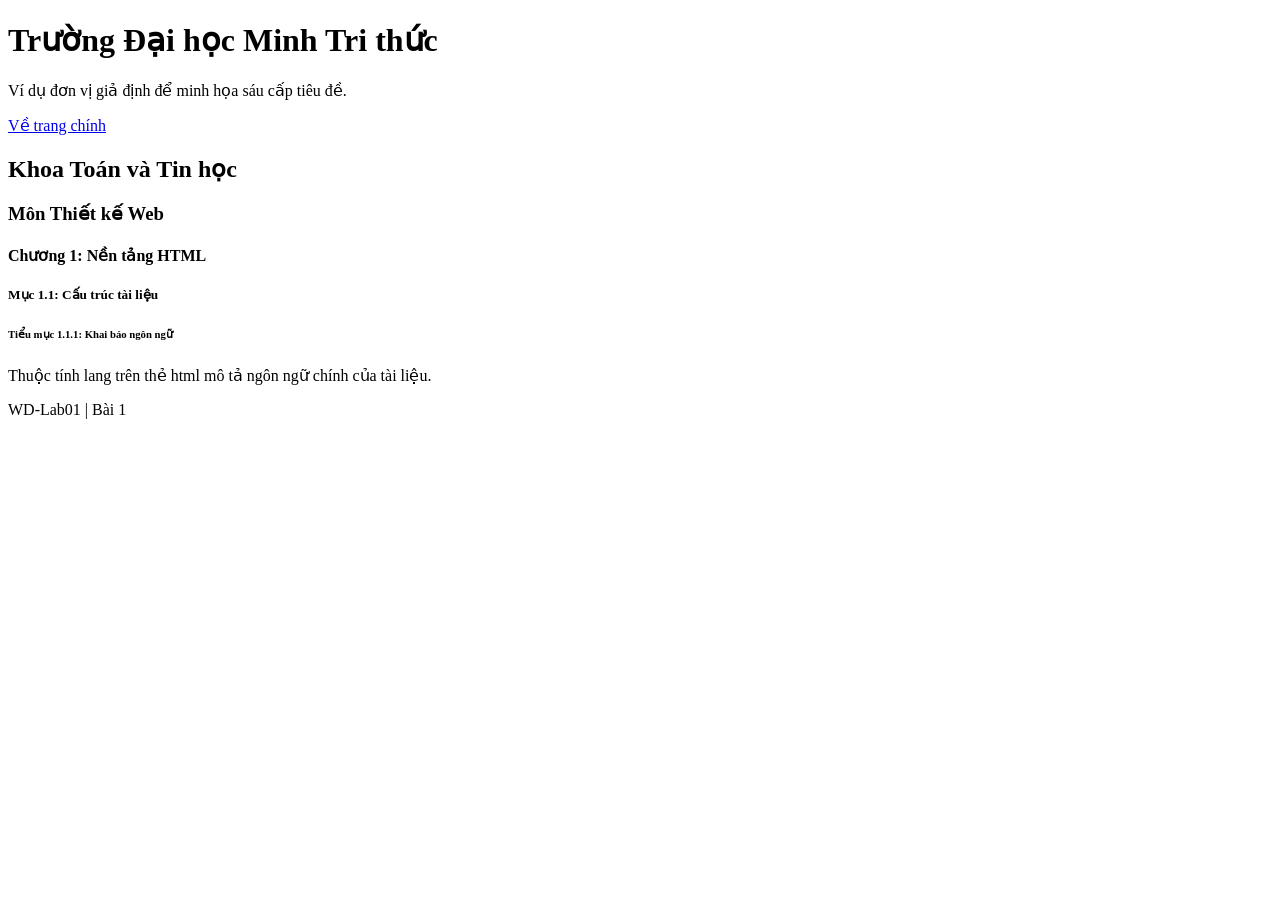
==== bai-1-headings.html @ 6b54dfce "feat: complete WD Lab01 assignment" ====
<!DOCTYPE html>
<html lang="vi">
  <head>
    <meta charset="UTF-8">
    <meta name="viewport" content="width=device-width, initial-scale=1.0">
    <title>Bài 1 | Heading hierarchy</title>
  </head>
  <body>
    <header>
      <h1>Trường Đại học Minh Tri thức</h1>
      <p>Ví dụ đơn vị giả định để minh họa sáu cấp tiêu đề.</p>
      <nav><a href="index.html">Về trang chính</a></nav>
    </header>
    <main>
      <h2>Khoa Toán và Tin học</h2>
      <h3>Môn Thiết kế Web</h3>
      <h4>Chương 1: Nền tảng HTML</h4>
      <h5>Mục 1.1: Cấu trúc tài liệu</h5>
      <h6>Tiểu mục 1.1.1: Khai báo ngôn ngữ</h6>
      <p>Thuộc tính lang trên thẻ html mô tả ngôn ngữ chính của tài liệu.</p>
    </main>
    <footer><p>WD-Lab01 | Bài 1</p></footer>
  </body>
</html>
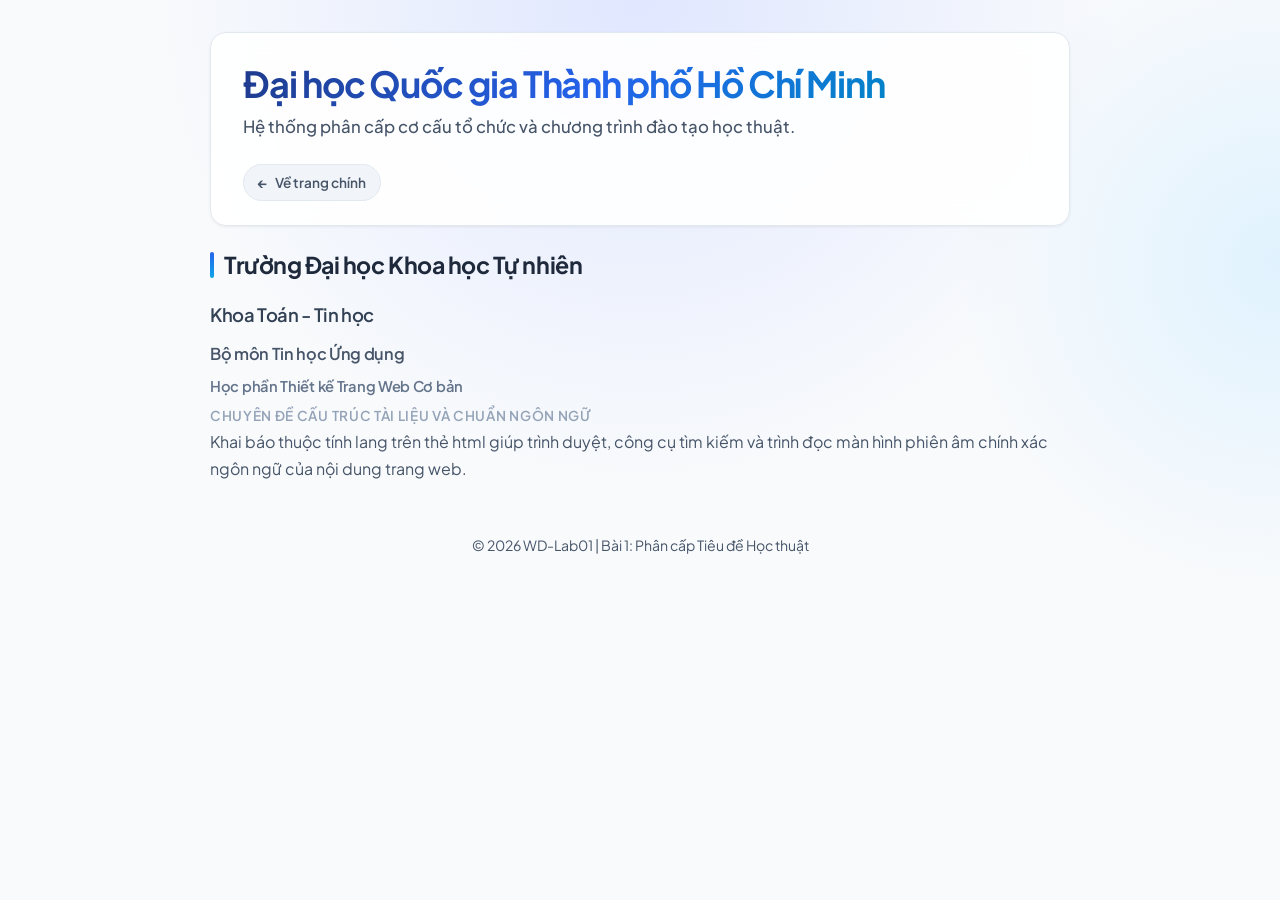
==== commit 6fa0032b: "fix: update student name to Le Thi Hong Dang, mask phone, and refine education table" ====
--- a/bai-1-headings.html
+++ b/bai-1-headings.html
@@ -3,22 +3,26 @@
   <head>
     <meta charset="UTF-8">
     <meta name="viewport" content="width=device-width, initial-scale=1.0">
-    <title>Bài 1 | Heading hierarchy</title>
+    <title>Bài 1 | Phân cấp Tiêu đề Học thuật</title>
+    <link rel="preconnect" href="https://fonts.googleapis.com">
+    <link rel="preconnect" href="https://fonts.gstatic.com" crossorigin>
+    <link href="https://fonts.googleapis.com/css2?family=Plus+Jakarta+Sans:wght@400;500;600;700;800&display=swap" rel="stylesheet">
+    <link rel="stylesheet" href="style.css">
   </head>
   <body>
     <header>
-      <h1>Trường Đại học Minh Tri thức</h1>
-      <p>Ví dụ đơn vị giả định để minh họa sáu cấp tiêu đề.</p>
+      <h1>Đại học Quốc gia Thành phố Hồ Chí Minh</h1>
+      <p>Hệ thống phân cấp cơ cấu tổ chức và chương trình đào tạo học thuật.</p>
       <nav><a href="index.html">Về trang chính</a></nav>
     </header>
     <main>
-      <h2>Khoa Toán và Tin học</h2>
-      <h3>Môn Thiết kế Web</h3>
-      <h4>Chương 1: Nền tảng HTML</h4>
-      <h5>Mục 1.1: Cấu trúc tài liệu</h5>
-      <h6>Tiểu mục 1.1.1: Khai báo ngôn ngữ</h6>
-      <p>Thuộc tính lang trên thẻ html mô tả ngôn ngữ chính của tài liệu.</p>
+      <h2>Trường Đại học Khoa học Tự nhiên</h2>
+      <h3>Khoa Toán - Tin học</h3>
+      <h4>Bộ môn Tin học Ứng dụng</h4>
+      <h5>Học phần Thiết kế Trang Web Cơ bản</h5>
+      <h6>Chuyên đề Cấu trúc Tài liệu và Chuẩn Ngôn ngữ</h6>
+      <p>Khai báo thuộc tính lang trên thẻ html giúp trình duyệt, công cụ tìm kiếm và trình đọc màn hình phiên âm chính xác ngôn ngữ của nội dung trang web.</p>
     </main>
-    <footer><p>WD-Lab01 | Bài 1</p></footer>
+    <footer><p>© 2026 WD-Lab01 | Bài 1: Phân cấp Tiêu đề Học thuật</p></footer>
   </body>
 </html>
--- a/style.css
+++ b/style.css
@@ -0,0 +1,625 @@
+/* ==========================================================================
+   WD-Lab01: HTML Fundamentals - Design System & Modern UI/UX Stylesheet
+   Author: UI/UX Pro Max System
+   Stack: Pure Vanilla CSS (Zero dependencies, accessible, responsive)
+   Preserves: 100% of underlying HTML5 semantic structure & document hierarchy
+   ========================================================================== */
+
+/* 1. Design Tokens & Variables */
+:root {
+  --font-sans: 'Plus Jakarta Sans', system-ui, -apple-system, BlinkMacSystemFont, "Segoe UI", Roboto, "Helvetica Neue", sans-serif;
+  --font-mono: 'JetBrains Mono', SFMono-Regular, Menlo, Monaco, Consolas, monospace;
+
+  /* Color Palette - Refined Slate & Trust Blue */
+  --bg-body: #f8fafc;
+  --surface: #ffffff;
+  --surface-alt: #f1f5f9;
+  --surface-hover: #f8fafc;
+
+  --text-main: #0f172a;       /* slate-900 */
+  --text-muted: #475569;      /* slate-600 */
+  --text-subtle: #64748b;     /* slate-500 */
+
+  --primary: #2563eb;         /* blue-600 */
+  --primary-hover: #1d4ed8;   /* blue-700 */
+  --primary-light: #eff6ff;   /* blue-50 */
+  --primary-border: #bfdbfe;  /* blue-200 */
+
+  --accent: #0ea5e9;          /* sky-500 */
+  --border: #e2e8f0;          /* slate-200 */
+  --border-strong: #cbd5e1;   /* slate-300 */
+
+  /* Radius & Shadows */
+  --radius-sm: 8px;
+  --radius-md: 12px;
+  --radius-lg: 16px;
+  --radius-full: 9999px;
+
+  --shadow-sm: 0 1px 3px 0 rgb(0 0 0 / 0.06), 0 1px 2px -1px rgb(0 0 0 / 0.06);
+  --shadow-md: 0 4px 6px -1px rgb(0 0 0 / 0.08), 0 2px 4px -2px rgb(0 0 0 / 0.08);
+  --shadow-lg: 0 12px 24px -4px rgb(0 0 0 / 0.08), 0 4px 8px -4px rgb(0 0 0 / 0.04);
+}
+
+/* 2. Global Resets & Document Base */
+*, *::before, *::after {
+  box-sizing: border-box;
+}
+
+html {
+  scroll-behavior: smooth;
+  font-size: 16px;
+  -webkit-font-smoothing: antialiased;
+  -moz-osx-font-smoothing: grayscale;
+}
+
+body {
+  margin: 0;
+  padding: 32px 20px 80px;
+  max-width: 900px;
+  margin-left: auto;
+  margin-right: auto;
+  font-family: var(--font-sans);
+  color: var(--text-main);
+  background-color: var(--bg-body);
+  background-image:
+    radial-gradient(circle at 50% 0%, #e0e7ff 0%, transparent 480px),
+    radial-gradient(circle at 100% 40%, #e0f2fe 0%, transparent 320px);
+  background-repeat: no-repeat;
+  line-height: 1.7;
+}
+
+/* 3. Typography Scale & Heading Hierarchy */
+h1, h2, h3, h4, h5, h6 {
+  color: var(--text-main);
+  line-height: 1.3;
+  margin-top: 0;
+  font-weight: 700;
+  letter-spacing: -0.02em;
+}
+
+h1 {
+  font-size: 2.25rem;
+  letter-spacing: -0.03em;
+  margin-bottom: 0.35rem;
+}
+
+h2 {
+  font-size: 1.45rem;
+  margin-top: 0;
+  margin-bottom: 1.1rem;
+  display: flex;
+  align-items: center;
+  gap: 10px;
+  color: #1e293b;
+}
+
+h2::before {
+  content: "";
+  display: inline-block;
+  width: 4px;
+  height: 1.15em;
+  background: linear-gradient(180deg, var(--primary), var(--accent));
+  border-radius: 4px;
+}
+
+h3 {
+  font-size: 1.15rem;
+  font-weight: 600;
+  color: #334155;
+  margin-top: 1.4rem;
+  margin-bottom: 0.5rem;
+}
+
+h4 { font-size: 1.02rem; font-weight: 600; color: #475569; margin-top: 1rem; margin-bottom: 0.35rem; }
+h5 { font-size: 0.92rem; font-weight: 600; color: #64748b; margin-top: 0.8rem; margin-bottom: 0.25rem; }
+h6 { font-size: 0.85rem; font-weight: 600; color: #94a3b8; text-transform: uppercase; letter-spacing: 0.05em; margin-top: 0.7rem; margin-bottom: 0.2rem; }
+
+p {
+  margin-top: 0;
+  margin-bottom: 1rem;
+  color: var(--text-muted);
+}
+
+strong {
+  color: var(--text-main);
+  font-weight: 600;
+}
+
+em {
+  color: var(--text-main);
+  font-style: italic;
+}
+
+/* 4. Link & Accessibility Interactions */
+a {
+  color: var(--primary);
+  text-decoration: none;
+  font-weight: 500;
+  transition: color 0.15s ease, background-color 0.15s ease;
+}
+
+a:hover {
+  color: var(--primary-hover);
+  text-decoration: underline;
+}
+
+a:focus-visible, button:focus-visible, input:focus-visible {
+  outline: 2px solid var(--primary);
+  outline-offset: 3px;
+  border-radius: 4px;
+}
+
+/* 5. Modern Header & Sticky Navigation */
+header#top, header {
+  background: rgba(255, 255, 255, 0.9);
+  backdrop-filter: blur(16px);
+  -webkit-backdrop-filter: blur(16px);
+  border: 1px solid var(--border);
+  border-radius: var(--radius-lg);
+  padding: 28px 32px 24px;
+  box-shadow: var(--shadow-sm);
+  margin-bottom: 24px;
+}
+
+header h1 {
+  background: linear-gradient(135deg, #1e3a8a 0%, #2563eb 55%, #0284c7 100%);
+  -webkit-background-clip: text;
+  background-clip: text;
+  -webkit-text-fill-color: transparent;
+  display: inline-block;
+}
+
+header > p {
+  font-size: 1.05rem;
+  font-weight: 500;
+  color: var(--text-muted);
+  margin-bottom: 1rem;
+}
+
+nav ul {
+  list-style: none;
+  padding: 0;
+  margin: 14px 0 0;
+  display: flex;
+  flex-wrap: wrap;
+  gap: 8px;
+}
+
+nav ul li {
+  margin: 0;
+}
+
+nav a {
+  display: inline-flex;
+  align-items: center;
+  padding: 7px 16px;
+  background: var(--surface-alt);
+  color: #334155;
+  border-radius: var(--radius-full);
+  font-size: 0.875rem;
+  font-weight: 600;
+  border: 1px solid var(--border);
+  transition: all 0.2s cubic-bezier(0.4, 0, 0.2, 1);
+  text-decoration: none;
+}
+
+nav a:hover {
+  background: var(--primary);
+  color: #ffffff;
+  border-color: var(--primary);
+  transform: translateY(-1px);
+  box-shadow: 0 4px 10px -2px rgba(37, 99, 235, 0.25);
+  text-decoration: none;
+}
+
+/* Thematic Separator */
+hr {
+  border: none;
+  height: 1px;
+  background: transparent;
+  margin: 12px 0;
+}
+
+/* 6. Section & Article Cards */
+section, article {
+  background: var(--surface);
+  border: 1px solid var(--border);
+  border-radius: var(--radius-lg);
+  padding: 30px;
+  margin-bottom: 24px;
+  box-shadow: var(--shadow-sm);
+  transition: box-shadow 0.2s ease, border-color 0.2s ease;
+}
+
+section:hover, article:hover {
+  box-shadow: var(--shadow-md);
+  border-color: #cbd5e1;
+}
+
+/* Back Link Button for Sub-pages */
+nav a[href="index.html"], p a[href="index.html"] {
+  display: inline-flex;
+  align-items: center;
+  gap: 6px;
+  padding: 6px 14px;
+  background: var(--surface-alt);
+  border: 1px solid var(--border);
+  border-radius: var(--radius-full);
+  font-size: 0.85rem;
+  font-weight: 600;
+  color: var(--text-muted);
+  text-decoration: none;
+  transition: all 0.2s ease;
+  margin-top: 6px;
+}
+
+nav a[href="index.html"]::before, p a[href="index.html"]::before {
+  content: "←";
+  font-weight: 700;
+}
+
+nav a[href="index.html"]:hover, p a[href="index.html"]:hover {
+  background: var(--primary);
+  color: #ffffff;
+  border-color: var(--primary);
+  text-decoration: none;
+  transform: translateX(-2px);
+}
+
+/* Poem Typography (Bài 4) */
+article[id] p {
+  line-height: 1.85;
+  font-size: 1.02rem;
+  color: #334155;
+}
+
+/* Link Cards for Favorites (Bài 3) */
+main > ul {
+  padding-left: 20px;
+}
+
+main > ul li {
+  margin-bottom: 10px;
+}
+
+main > ul li a {
+  font-weight: 600;
+  display: inline-block;
+  padding: 2px 0;
+}
+
+/* 7. Figures, Images & Captions */
+figure {
+  margin: 0 0 1.25rem;
+  display: inline-block;
+  background: var(--surface-alt);
+  padding: 12px;
+  border-radius: var(--radius-md);
+  border: 1px solid var(--border);
+  max-width: 100%;
+}
+
+figure img {
+  display: block;
+  border-radius: var(--radius-sm);
+  max-width: 100%;
+  height: auto;
+  border: 1px solid rgba(0, 0, 0, 0.04);
+}
+
+figcaption {
+  margin-top: 10px;
+  font-size: 0.83rem;
+  color: var(--text-subtle);
+  font-style: italic;
+  line-height: 1.4;
+  text-align: center;
+}
+
+/* 8. Specific Sections Customization */
+
+/* About Section */
+#about figure {
+  float: right;
+  margin: 0 0 16px 24px;
+}
+
+@media (max-width: 640px) {
+  #about figure {
+    float: none;
+    margin: 0 0 16px 0;
+    display: block;
+    text-align: center;
+  }
+}
+
+/* Projects Articles */
+article.project {
+  background: #f8fafc;
+  border: 1px solid var(--border);
+  border-radius: var(--radius-md);
+  padding: 24px;
+  margin-bottom: 20px;
+  transition: all 0.2s ease;
+}
+
+article.project:hover {
+  background: #ffffff;
+  border-color: var(--primary-border);
+  box-shadow: var(--shadow-md);
+  transform: translateY(-2px);
+}
+
+article.project h3 {
+  margin-top: 0;
+  color: #1e293b;
+}
+
+article.project figure {
+  background: #ffffff;
+  margin: 12px 0 16px;
+  display: block;
+}
+
+/* 9. Data Table Styling */
+table {
+  width: 100%;
+  border-collapse: separate;
+  border-spacing: 0;
+  border-radius: var(--radius-md);
+  overflow: hidden;
+  border: 1px solid var(--border);
+  margin: 18px 0 8px;
+  background: var(--surface);
+}
+
+caption {
+  caption-side: bottom;
+  text-align: left;
+  font-size: 0.82rem;
+  color: var(--text-subtle);
+  font-style: italic;
+  padding: 8px 4px 0;
+}
+
+thead th {
+  background: #f1f5f9;
+  color: #334155;
+  font-size: 0.82rem;
+  font-weight: 700;
+  text-transform: uppercase;
+  letter-spacing: 0.05em;
+  padding: 12px 18px;
+  text-align: left;
+  border-bottom: 1px solid var(--border);
+}
+
+tbody td {
+  padding: 14px 18px;
+  font-size: 0.92rem;
+  color: var(--text-main);
+  border-bottom: 1px solid var(--border);
+}
+
+tbody tr:last-child td {
+  border-bottom: none;
+}
+
+tbody tr:nth-child(even) {
+  background: #fafafa;
+}
+
+tbody tr:hover {
+  background: #eff6ff;
+}
+
+/* 10. Learning Goals & Journal */
+#learning-goals ol {
+  padding-left: 20px;
+  margin: 12px 0 0;
+}
+
+#learning-goals li {
+  padding: 6px 0;
+  color: var(--text-muted);
+}
+
+#learning-journal article {
+  background: #f8fafc;
+  border-left: 4px solid var(--primary);
+  border-radius: 0 var(--radius-md) var(--radius-md) 0;
+  padding: 18px 22px;
+  margin-bottom: 16px;
+  border-top: 1px solid var(--border);
+  border-right: 1px solid var(--border);
+  border-bottom: 1px solid var(--border);
+}
+
+#learning-journal article h3 {
+  margin-top: 0;
+  color: var(--primary);
+  font-size: 1.05rem;
+}
+
+#learning-journal article p {
+  margin-bottom: 0;
+}
+
+/* 11. Six Practice Exercises Grid */
+#lab-exercises ol {
+  display: grid;
+  grid-template-columns: repeat(auto-fit, minmax(240px, 1fr));
+  gap: 12px;
+  list-style: none;
+  padding: 0;
+  margin: 16px 0 0;
+}
+
+#lab-exercises li {
+  background: #f8fafc;
+  border: 1px solid var(--border);
+  border-radius: var(--radius-md);
+  padding: 14px 18px;
+  transition: all 0.2s cubic-bezier(0.4, 0, 0.2, 1);
+  display: flex;
+  align-items: center;
+}
+
+#lab-exercises li:hover {
+  border-color: var(--primary);
+  background: #ffffff;
+  transform: translateY(-2px);
+  box-shadow: var(--shadow-sm);
+}
+
+#lab-exercises li a {
+  color: var(--text-main);
+  font-weight: 600;
+  display: block;
+  width: 100%;
+}
+
+#lab-exercises li a:hover {
+  color: var(--primary);
+  text-decoration: none;
+}
+
+/* 12. Contact Form & Buttons */
+form {
+  background: #f8fafc;
+  border: 1px solid var(--border);
+  border-radius: var(--radius-md);
+  padding: 26px;
+  margin-top: 16px;
+}
+
+form p {
+  margin-bottom: 16px;
+  display: flex;
+  flex-direction: column;
+  gap: 6px;
+}
+
+form label {
+  font-size: 0.88rem;
+  font-weight: 600;
+  color: #334155;
+  cursor: pointer;
+}
+
+form input {
+  height: 44px;
+  padding: 10px 14px;
+  border: 1.5px solid var(--border);
+  border-radius: var(--radius-sm);
+  font-size: 0.95rem;
+  font-family: inherit;
+  background: #ffffff;
+  color: var(--text-main);
+  transition: all 0.15s ease;
+}
+
+form input:hover {
+  border-color: var(--border-strong);
+}
+
+form input:focus {
+  outline: none;
+  border-color: var(--primary);
+  box-shadow: 0 0 0 3px rgba(37, 99, 235, 0.15);
+}
+
+form input::placeholder {
+  color: #94a3b8;
+  font-size: 0.9rem;
+}
+
+button {
+  font-family: inherit;
+  cursor: pointer;
+  border-radius: var(--radius-sm);
+  font-weight: 600;
+  font-size: 0.92rem;
+  transition: all 0.15s cubic-bezier(0.4, 0, 0.2, 1);
+  display: inline-flex;
+  align-items: center;
+  justify-content: center;
+}
+
+button[type="button"] {
+  background: linear-gradient(135deg, #2563eb 0%, #1d4ed8 100%);
+  color: #ffffff;
+  border: 1px solid #1d4ed8;
+  padding: 11px 22px;
+  margin-right: 10px;
+  box-shadow: 0 2px 4px rgba(37, 99, 235, 0.2);
+}
+
+button[type="button"]:hover {
+  background: linear-gradient(135deg, #1d4ed8 0%, #1e40af 100%);
+  transform: translateY(-1px);
+  box-shadow: 0 4px 10px rgba(37, 99, 235, 0.3);
+}
+
+button[type="reset"] {
+  background: #ffffff;
+  color: var(--text-muted);
+  border: 1.5px solid var(--border);
+  padding: 11px 20px;
+}
+
+button[type="reset"]:hover {
+  background: #f1f5f9;
+  color: var(--text-main);
+  border-color: var(--border-strong);
+}
+
+/* 13. Footer */
+footer {
+  text-align: center;
+  padding: 36px 0 16px;
+  color: var(--text-subtle);
+  font-size: 0.88rem;
+}
+
+footer p {
+  margin-bottom: 6px;
+}
+
+footer a {
+  color: var(--primary);
+  font-weight: 600;
+}
+
+/* 14. Responsive Layout adjustments */
+@media (max-width: 640px) {
+  body {
+    padding: 16px 12px 48px;
+  }
+
+  header, section {
+    padding: 20px 18px;
+  }
+
+  h1 {
+    font-size: 1.75rem;
+  }
+
+  nav ul {
+    gap: 6px;
+  }
+
+  nav a {
+    padding: 6px 12px;
+    font-size: 0.82rem;
+  }
+
+  #lab-exercises ol {
+    grid-template-columns: 1fr;
+  }
+
+  button {
+    width: 100%;
+    margin-bottom: 10px;
+  }
+}
